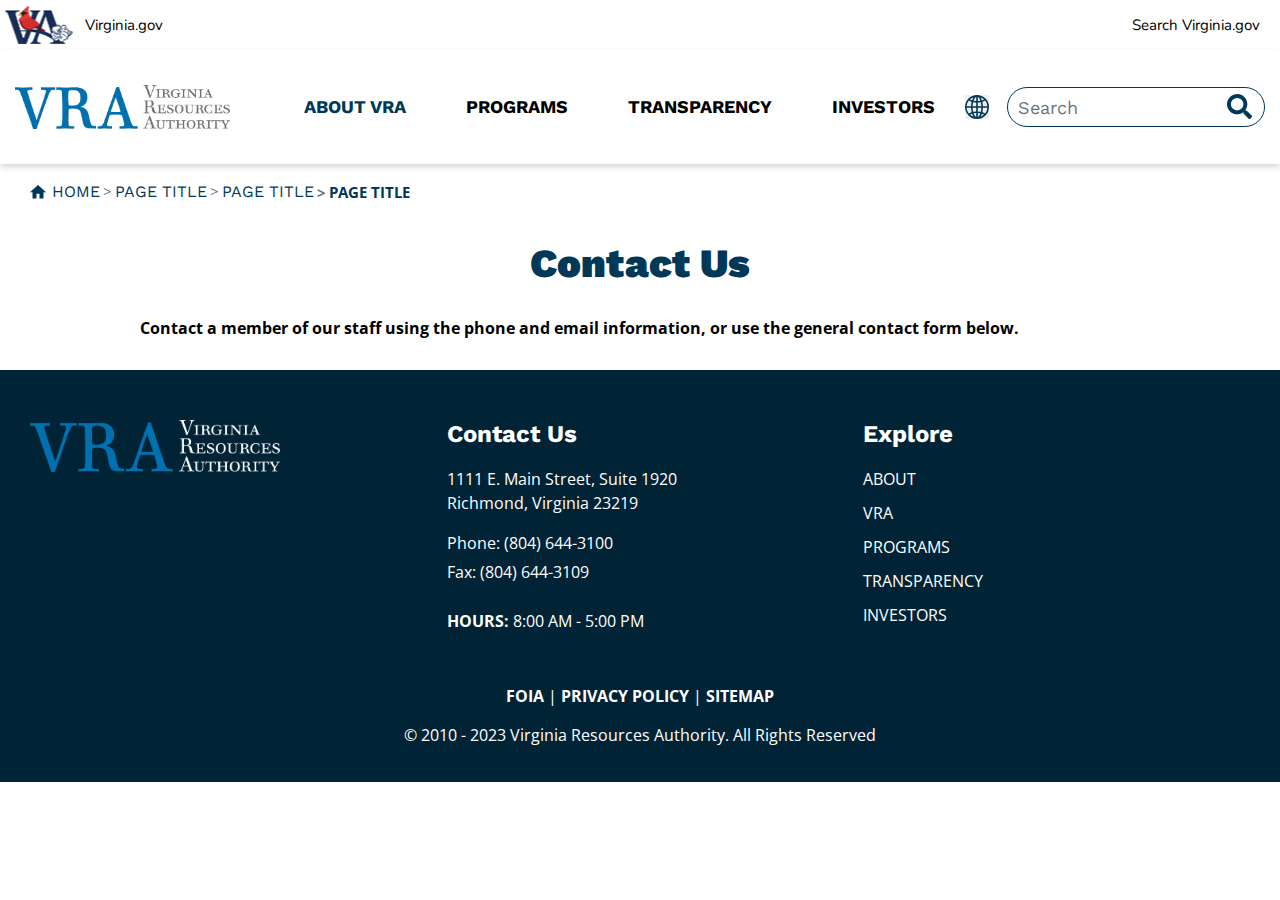
==== contact.html @ 026aaddb "added policies-proceduers page" ====
<!DOCTYPE html>
<html lang="en">

<head>
    <meta charset="utf-8">
    <meta http-equiv="X-UA-Compatible" content="IE=edge">
    <meta name="viewport" content="width=device-width, initial-scale=1">
    <!-- The above 3 meta tags *must* come first in the head; any other head content must come *after* these tags -->
    <title>VRA</title>
    <link rel="preconnect" href="https://fonts.googleapis.com">
    <link rel="preconnect" href="https://fonts.gstatic.com" crossorigin>
    <link href="https://fonts.googleapis.com/css2?family=Nunito:wght@700&family=Open+Sans:ital,wght@0,400;0,500;0,600;0,700;1,400;1,500&family=Work+Sans:wght@300;600;700;800&display=swap" rel="stylesheet">
    
    <link href="css/owl.carousel.min.css" rel="stylesheet">
    <link href="css/bootstrap.min.css" rel="stylesheet">
    <link href="css/custom.css" rel="stylesheet">
    <link href="css/responsive.css" rel="stylesheet">
    
</head>

<body>
    <!----Top small logo section start-->
    <section class="smalllogo_sec">
            <div class="small_left">
                <div class="small_logo">
                    <img src="images/logo-small-virginia.png" alt="" />
                </div>
                <div class="logo_gov_txt">
                    <a href="#">Virginia.gov</a>
                </div>
            </div>
            <div class="small_right">
                <p><a href="#">Search Virginia.gov</a></p>
            </div>
    </section>
    <!----Top small logo section end-->

    <!----Header section start-->
    <header class="main_header">
        <div class="navbar navbar-expand-lg  ">
            <div class="container-fluid">
                <div class="logo_wrap">
                    <a class="navbar-brand" href="#">
                        <img src="images/logo.png" alt="logo">
                    </a>
                </div>
                <button class="navbar-toggler" type="button" data-toggle="collapse" data-target="#navbarResponsive" aria-controls="navbarResponsive" aria-expanded="false" aria-label="Toggle navigation">
                    <span class="icon-bar top"></span>
                    <span class="icon-bar midlde"></span>
                    <span class="icon-bar last"></span>
               </button>
                <div class="collapse navbar-collapse" id="navbarResponsive">
                    <div class="nav_bottom  navbar-expand-lg">
                        <ul class="navbar-nav ">
                            <li class="nav-item active">
                                <a class="nav-link" href="#">ABOUT VRA</a>
                            </li>
                            <li class="nav-item">
                                <a class="nav-link" href="#">PROGRAMS</a>
                                <ul class="dropdown-menu">
                                    <li><a href="#"> Virginia Pooled Financing Program </a> </li>
                                    <li><a href="#"> Clean Water Revolving Loan Fund   </a> </li>
                                    <li><a href="#"> Drinking Water Revolving Loan Fund </a> </li>
                                    <li><a href="#"> Virginia Airportse Revolving Fund  </a> </li>
                                    <li><a href="#"> Resiliency Programs  </a> </li>
                                    <li><a href="#"> Additional Programse </a> </li>
                                </ul>
                            </li>
                            <li class="nav-item">
                                <a class="nav-link" href="#">TRANSPARENCY</a>
                            </li>
                            <li class="nav-item">
                                <a class="nav-link" href="#"> INVESTORS </a>
                            </li>
                        </ul>
                            <div class="top_search">
                                <div class="icon_globle">
                                    <select>
                                      <option>Select Language</option>
                                      <option>English</option>
                                  </select>
                                </div>
                                <div class="input-group">
                                    <input type="text" id="searchbox" placeholder="Search" class="form-control" name="s" id="s">
                                </div>
                                
                                <button type="button" class="buttonsearch" id="buttonsearch">
                                    <img src="images/icon_search.svg" alt="search">
                                </button>
                            </div>

                    </div>
                </div>
            </div>
        </div>
    </header>
    <!----Header section end-->

    <!------new add-->
    <div class="main_wrapper">
        <div class="main_breadcrumb">
            <div class="container">
                <nav aria-label="breadcrumb">
                    <ol class="breadcrumb">
                        <li class="breadcrumb-item">
                            <a href="#"> Home</a>
                        </li>
                        <li class="breadcrumb-item"><a href="#">page title </a></li>
                        <li class="breadcrumb-item"><a href="#">page title </a></li>
                        <li class="breadcrumb-item active" aria-current="page">page title</li>
                    </ol>
                </nav>
            </div>
        </div>
        <div class="page_title">
            <h1>Contact Us</h1>
        </div>
        <div class="middle_wrap">
            <div class="generic_middle_block">
                <div class="dt-section">
                    <p><strong> Contact a member of our staff using the phone and email information, or use the general contact form below.</strong></p>
                    
                </div>
                <!--table start-->
                <div class="dt-section">
                    <div class="row">
                        <div class="col-md-8 col-lg-8">
                            
                        </div>
                    </div>
                </div>
                <!--table end-->
              
                
            </div>
        </div>
    </div>
    <!------new add-->
   
    <!--footer Section start-->
    <footer class="footer">
        <div class="container">
            <div class="footer-row row">
                <div class="col-md-4 footerlogo">
                    <img src="images/logo_footer.png" alt="" />
                </div>
                <div class="col-md-4">
                    <h5>Contact Us</h5>
                    <p>1111 E. Main Street, Suite 1920<br> Richmond, Virginia 23219</p>
                    <div class="phone_email ">
                        <p>Phone: <a>(804) 644-3100</a></p>
                        <p>Fax: <a>(804) 644-3109</a></p>
                    </div>
                    <p><strong>  HOURS: </strong> 8:00 AM - 5:00 PM</p>
                </div>

                <div class="col-md-4">
                    <div class="footmenu">
                        <h5>Explore</h5>
                        <ul class="">
                            <li> <a href="#">ABOUT</a> </li>
                            <li> <a href="#">VRA</a></li>
                            <li> <a href="#">PROGRAMS</a></li>
                            <li> <a href="#">TRANSPARENCY</a></li>
                            <li> <a href="#">INVESTORS</a></li>
                        </ul>
                    </div>
                </div>
                
            </div>
            <div class="footerBottom">
                <div class="simple_row">
                    <p>
                        <a>FOIA</a> | <a>PRIVACY POLICY</a> | <a>SITEMAP</a>
                    </p>
                    <p>© 2010 - 2023 Virginia Resources Authority. All Rights Reserved</p>
                </div>
            </div>
        </div>
    </footer>
     <!--footer Section end-->

    <script src="js/jquery.js"></script>
    <script src="js/bootstrap.js"></script>
    <script src="js/expand.js"></script>
    <script src="js/owl.carousel.min.js"></script>
    <script src="js/owlmain.js"></script>

    
    </body>
</html>
---- css/custom.css ----
.nunito {
  font-family: 'Nunito', sans-serif;
}
.open_sans {
  font-family: 'Open Sans', sans-serif;
}
.work_sans {
  font-family: 'Work Sans', sans-serif;
}
.upper {
  text-transform: uppercase;
}
.regular {
  font-weight: 400;
}
.medium {
  font-weight: 500;
}
.semi {
  font-weight: 600;
}
.bold {
  font-weight: 700;
}
.black {
  font-weight: 900;
}
.dflex {
  display: flex;
}
.underline {
  text-decoration: underline;
}

body {
  color: #000000;
  overflow-x: hidden;
  font-family: 'Open Sans', sans-serif;
}
/* a {
  color: #0070AF;
}
a:hover {
  color: #003857;
}
a:hover {
  text-decoration: none;
} */
p {
  font-size: 16px;
}
/* .container-fluid {
  padding-left: 40px;
  padding-right: 40px;
} */
h1 {
  font-size: 40px;
  font-weight: 900;
  color: #003857;
  font-family: 'Work Sans', sans-serif;
}
h2 {
  font-size: 34px;
  font-weight: 900;
  color: #0070AF;
  font-family: 'Work Sans', sans-serif;
}
h3 {
  font-size: 24px;
  font-weight: 900;
  color: #003857;
  font-family: 'Work Sans', sans-serif;
}
h4 {
  font-size: 18px;
  font-weight: 900;
  color: #003857;
  font-family: 'Work Sans', sans-serif;
}
h5 {
  font-size: 16px;
  font-weight: 900;
  color: #003857;
  font-family: 'Work Sans', sans-serif;
}
h6 {
  font-size: 16px;
  font-weight: 700;
  color: #000000;
  font-family: 'Open Sans', sans-serif;
}
.borderleft {
  border-left: 10px solid #CC2961;
}
.borderright {
  border-right: 10px solid #CC2961;
}
.container {
  max-width: 1250px;
}

/********small logo section*******/
.smalllogo_sec{
  position: relative;
  background: #fff;
  z-index: 99;
  display: flex;
  width: 100%;
  box-shadow: 0px 3px 6px #0000000D; 
  justify-content: space-between;
  font-family: 'Nunito', sans-serif;
  font-size: 15px;
  color: #000000;
  padding: 0 20px 0 5px;
  height: 50px;
}
.small_left{
  display: flex;
  align-items: center;
  justify-content: flex-start;
}
.logo_gov_txt{
  margin-left: 12px;
}
.logo_gov_txt a{
  color: #000000;
  text-decoration: none;
}
.logo_gov_txt a:hover{
  color: #4B9AC6;
}
.small_right{
  display: flex;
}
.small_right p{
  display: flex;
  margin: 0;
  padding: 0;
  align-items: center;
  font-size: 15px;
}
.small_right p a{
  color: #000000;
  text-decoration: none;
}
.small_right p a:hover{
  color: #4B9AC6;
}
/********small logo section*******/

.main_header ul {
  list-style: none;
  padding: 0px;
}
.btn_sm {
  background: #CC2961;
  color: #fff;
  display: inline-block;
  padding: 10px 30px;
  text-align: center;
  font-weight: 900;
  border-radius: 3px;
  min-width: 180px;
}
.btn_sm:hover {
  background: #58B3FF;
  color: #1B2329;
}
.main_wrapper select {
  min-height: 50px;
  background-image: url(../images/arrow-down.svg);
  background-repeat: no-repeat;
  -webkit-appearance: none;
  -moz-appearance: none;
  background-position: top 20px right 15px;
  min-width: 130px;
  background-size: 16px;
  font-family: 'Open Sans', sans-serif;
  color: #404040;
}
.form-control {
  border: 1px solid #003857;
  border-radius: 0px;
  min-height: 50px;
}
.no-margin {
  margin-left: 0px;
  margin-right: 0px;
}
.main_header {
  position: relative;
  background: #fff;
  z-index: 99;
  width: 100%;
  box-shadow: 0px 3px 6px #00000029;
}
.main_header .navbar-collapse {
  flex-direction: row-reverse;
}
.main_header .container {
  align-items: baseline;
}
/* .main_header.shrink .navbar-brand img {
  max-width: 220px;
} */
.main_header.shrink .navbar-nav > li > a {
  /* padding-top: 8px !important;
  padding-bottom: 8px !important;
  min-height: 30px; */
}
.navbar-brand{
  padding: 35px 0;
}

.navbar {
  padding: 0px;
  margin-bottom: 00px;
}
.navbar ul {
  list-style: none;
  padding: 0;
}
.nav_bottom {
  display: flex;
  align-items: center;
}
.nav_bottom .navbar-nav {
  width: 100%;
}
.top_menu {
  display: flex;
  min-height: 50px;
  align-items: center;
  padding-left: 15px;
  padding-right: 15px;
  justify-content: flex-end;
}
.top_menu .social_media {
  display: flex;
}
.top_menu .social_media ul {
  display: flex;
  margin: 0;
}
.top_menu .social_media a {
  padding: 7px 9px;
  display: block;
  width: 35px;
  height: 35px;
  display: flex;
  align-items: center;
  justify-content: center;
  border-radius: 100px;
}
.top_menu .social_media a img {
  max-width: 18px;
  max-height: 18px;
}
.top_menu .social_media a:hover {
  background: #D3EA52;
}
.top_search {
  display: flex;
  position: relative;
}
.top_search .form-control {
  min-height: 40px;
  padding: 2px 10px;
  width:auto;
  height: auto;
  border: 1px solid #003857;
  border-radius: 20px;
  font-size: 18px;
  font-weight: 400;
  color: #000000!important;
  font-family: 'Work Sans', sans-serif;
}

header .searchbardiv {
  max-width: 200px;
}
.buttonsearch {
  border: 0;
  z-index: 99;
  padding: 6px 10px;
  margin-left: -4px;
  border-top-right-radius: 0px;
  border-bottom-right-radius: 0px;
  position: absolute;
  right: 3px;
  background: none;
  top: 0px;
}
.buttonsearch img {
  max-width: 25px;
}
.icon_globle{
  display: flex;
  margin-right: 18px;
}

.icon_globle {
  display: flex;
  position: relative;
  margin-right: 18px;
  align-items: center;
}

.icon_globle select {
  border: 0;
  -webkit-appearance: none;
  -moz-appearance: none;
  background-image: url(../images/icon_globle.svg) !important;
  background-repeat: no-repeat;
  height: 24px;
  width: 24px;
  font-size: 0;
}
.icon_globle select option {
  font-size: 16px;
}

.select_language {
  background-color: #3F4A53;
  display: flex;
  margin: 0px 2px;
  min-height: 38px;
  background-image: url(../img/select-arrow.svg);
  background-repeat: no-repeat;
  background-position: top 20px right 10px;
}
.select_language:hover {
  background-color: #0A4E90;
}
.select_language select {
  background: none;
  border: 0;
  -webkit-appearance: none;
  -moz-appearance: none;
  background-image: url(../img/Globe.png) !important;
  background-position: top 13px left 15px;
  background-repeat: no-repeat;
  font-size: 15px;
  max-width: 170px;
  line-height: 26px;
  padding-right: 40px;
  padding-left: 40px;
  background-size: 16px;
  min-height: 45px;
  font-weight: normal;
  color: #fff !important;
}
.select_language select::-ms-expand {
  display: none;
}
.navbar-nav > li {
  position: relative;
}
.navbar-nav > li > a {
  padding:44px 30px !important;
  text-align: center;
  display: flex;
  color: #000000;
  align-items: center;
  justify-content: center;
  line-height: 24px;
  font-weight: 700;
  font-family: 'Work Sans', sans-serif;
  font-size: 18px;
}
.navbar-nav > li > a:hover {
  color: #0070AF;
}

.navbar-nav .active>.nav-link {
  color:#003857;
}

.navbar-brand img {
  /* max-width: 315px; */
  max-width: 215px;
}
.navbar-nav > li > .dropdown-menu {
  min-width: 292px;
    border-radius: 0px;
    padding: 25px 60px 15px 20px;
    text-align: left;
    margin-top: 0;
    left: 35px;
    top: 106px;
    background: #F8F8F8;
    border: 0;
    box-shadow: 0px 5px 10px #00000029;
    border-radius: 0;
    text-align: left;
}
.navbar-nav > li > .dropdown-menu > li {
  margin-bottom: 8px;
  position: relative;
}
.navbar-nav > li > .dropdown-menu a {
  font-size: 16px;
  font-weight: 600;
  color: #000000;
  position: relative;
  font-family: 'Work Sans', sans-serif;
  position: relative;
  display: flex;
}
.navbar-nav > li > .dropdown-menu a:hover {
  color: #0070AF;
  text-decoration: none;
}
.navbar-nav > li > .dropdown-menu a::after {
  content: '';
  position: absolute;
  background-image: url(../images/icon_plus.svg);
  right: -33px;
  top: 6px;
  width: 13px;
  height: 13px;
}
.navbar-nav > li > .dropdown-menu a:hover:after {
  content: '';
  position: absolute;
  background-image: url(../images/icon_plus_hover.svg);
  right: -33px;
  top: 6px;
  width: 13px;
  height: 13px;
}
.navbar-nav > li > .dropdown-menu a:hover:before {
  display: block;
}
.navbar-nav > li:hover .dropdown-menu {
  display: block;
  z-index: 9999;
}
img {
  max-width: 100%;
}

.bannerrow{
  align-items: center;
    justify-content: center;
}
.main_banner {
  position: relative;
  display: flex;
}
.main_banner .carousel-caption {
  left: 145px;
  bottom: 0;
  text-align: left;
  margin: auto;
}
.main_banner .carousel-caption h1 {
  color: #fff;
  position: relative;
  font-family: 'Work Sans', sans-serif;
  font-size: 40px;
  padding-bottom: 10px;
  font-weight: 600;
  margin: 0;
}
.main_banner .carousel-caption h2 {
  color: #fff;
  position: relative;
  font-family: 'Work Sans', sans-serif;
  font-size: 50px;
  padding-bottom: 35px;
  margin: 0;
}

/**********banner_bottomtxt start*******/
.maintxtsection{
  background-color: #F8F8F8;
}
/* .txtsection{
  padding-left: 45px;
  padding-right: 45px;
} */
.bottomtxt{
  display: flex;
}
.bottomtxt p{
  display: flex;
  align-items: center;
  font-style: italic;
  font-family: 'Open Sans', sans-serif;
  font-size: 28px;
  color: #000000;
  text-align: center;
  line-height: 35px;
  padding: 50px 0;
}
/**********banner_bottomtxt end*******/

/*****section_title_panel ***/
.section_title_panel {
  padding: 70px 0px;
}
.panel_row{
  display: flex;
  align-items: center;
}
.panel_row .topTitle {
  text-align: left;
  margin-bottom: 33px;
  position: relative;
}
.panel_row .topTitle::after {
  content: '';
  position: absolute;
  width: 33px;
  height: 5px;
  background-color: #003857;
  left: 0;
}
.panel_row .title_panel_bold {
  color: #000000;
  font-weight: 700;
  font-size: 16px;
  margin-bottom: 30px;
  font-family: 'Open Sans', sans-serif;
}
.panel_row .title_panel_normal {
  color: #000000;
  font-size: 16px;
  font-family: 'Open Sans', sans-serif;
  margin-bottom: 33px;
}
.section_title_panel .panel_left_right {
  padding-left: 50px;
  padding-right: 50px;
}

/***.section_title_panel*****/

/***NewsMettings*****/
.NewsMettings {
  background: #DCE4EB;
}
.no-margin {
  margin-left: 0px;
  margin-right: 0px;
}
.NewsMettings .latstNews {
  padding: 100px 0 40px 0;
  position: relative;
  z-index: 1;
}
.titleBlock {
  margin-bottom: 60px;
}
.img_text_card_col {
  padding: 0px 5px;
  margin-bottom: 40px;
}
.text-img-wrap {
    background: #fff;
    height: 100%;
    position: relative;
    display: flex;
    flex-direction: column;
    justify-content: center;
}
.text-img-wrap:hover {
  background-color:#0070AF;
}
.text-img-wrap:hover .text_card_block h5, .text-img-wrap:hover .text_card_block p {
  color: #ffffff;
}
.text-img-wrap .category {
  background: #003857;
  color: #fff;
  text-align: center;
  padding: 8px 20px;
  font-weight: 700;
  position: absolute;
  left: 0;
  font-size: 14px;
  top: 0;
  font-family: 'Open Sans', sans-serif;
}
.img_card_block {
  overflow: hidden;
  position: relative;
}
.text-img-wrap img {
  -webkit-transition: all 0.7s;
  -o-transition: all 0.7s;
  transition: all 0.7s;
  width: 100%;
  margin-bottom: 24px;
}

.latstNews .text_card_block {
  padding: 0 17px 24px;
}
.text_card_block h5 {
  margin-bottom: 10px;
  font-family: 'Work Sans', sans-serif;
  font-size: 22px;
  line-height: 25px;
  color: #003857;
  font-weight: 700;
}
.text_card_block .txtdate {
  color: #000000;
  font-weight: 600;
  padding-bottom: 12px;
  font-size: 16px;
  font-family: 'Open Sans', sans-serif;
  margin: 0;
}
.text_card_block .txtbottom {
  color: #000000;
  font-size: 16px;
  font-family: 'Open Sans', sans-serif;
  margin: 0;
}
.allBtn {
  text-align: center;
}
/***evtRight*****/

/******custom Scroll css******/
.section {
  padding: 1rem;
  overflow-y: auto;
  direction: ltr;
  scrollbar-color: #d4aa70 #e4e4e4;
  scrollbar-width: thin;

  h2 {
    font-size: 1.5rem;
    font-weight: 700;
    margin-bottom: 1rem;
  }

  p + p {
    margin-top: 1rem;
  }
}

.section::-webkit-scrollbar {
  width: 10px;
}

.section::-webkit-scrollbar-track {
  background-color: #ffffff;
}

.section::-webkit-scrollbar-thumb {
  background-color: #0070AF;
 /* border-radius: 100px;
  background-image: linear-gradient(180deg, #d0368a 0%, #708ad4 99%);
   box-shadow: inset 2px 2px 5px 0 rgba(#fff, 0.5); */
}

/******custom Scroll css******/
.eventtopTitle {
  text-align: center;
  margin-bottom: 37px;
  position: relative;
}
.eventtopTitle h2 {
  font-size: 36px;
  font-weight: 900;
  color: #ffffff;
  font-family: 'Work Sans', sans-serif;
}
.eventtopTitle::after {
  content: '';
  position: absolute;
  width: 33px;
  height: 5px;
  background-color: #0070AF;
  left: 49%;
}
.NewsMettings .evtRight {
  position: relative;
}
.NewsMettings{
  position: relative;
}
.NewsMettings::before {
  content: '';
  background-color: #003857;
  position: absolute;
  right: 0;
  top: 0;
  height: 100%;
  width: 50%;
}
a.viewlearn{
  color: #ffffff;
  font-size: 14px;
  font-family: 'Open Sans', sans-serif;
  font-weight: 600;
  cursor: pointer;
  position: relative;
}
a.viewlearn:hover{
  text-decoration: underline;
}
a.viewlearn::after{
  content: '';
  position: absolute;
  background-image: url(../images/icon_arrow_hover.svg);
  top: 4px;
  right: -21px;
  width: 15px;
  height: 14px;
}

.upmeetings {
  padding: 100px 0px 40px 0px;
}
.titleBlock {
  margin-bottom: 60px;
}
.upmeetings h3 {
  color: #1B2329;
}
.main_upcomingRow {
  padding: 0px;
  overflow: auto;
  height: 466px;
  margin-bottom: 40px;
}
.card {
  border: none;
}
.upcoming_sec {
  display: flex;
  background: #fff;
  position: relative;
  border-bottom: 1px solid #EBEBEB;
}
.upcoming_date {
  color: #1D315F;
  font-size: 21px;
  flex-direction: column;
  font-family: 'Work Sans', sans-serif;
  font-weight: 600;
  line-height: 31px;
  background: #fff;
  min-width: 100px;
  display: flex;
  padding:25px 10px;
  text-align: center;
  background-color: #F8F8F8;
}
.upcoming_right_main {
  padding: 10px;
  display: flex;
  align-items: center;
  width: 100%;
}
.upcoming_right_txt .titletxt {
  font-size: 20px;
  color: #003857;
  font-family: 'Work Sans', sans-serif;
  font-weight: 700;
  line-height: 18px;
  padding-bottom: 6px;
  margin: 0;
}
.upcoming_right_txt .timetxt {
  line-height: 27px;
  font-family: 'Open Sans', sans-serif;
  font-size: 16px;
  padding-bottom: 2px;
  margin:0;
  color: #000000;
}
.upcoming_right_main:hover{
  background-color: #0070AF;
}
.upcoming_right_main:hover .upcoming_right_txt .titletxt, 
.upcoming_right_main:hover .upcoming_right_txt .timetxt {
  color: #ffffff;
}

/***NewsMettings*****/

/***Featured Projects*****/
.feat_projs {
  padding: 8px 0px;
}
.topTitle {
  text-align: center;
  margin-bottom: 60px;
  position: relative;
}
.topTitle::after {
  content: '';
  position: absolute;
  width: 33px;
  height: 5px;
  background-color: #003857;
  left: 49%;
}
.newsColumn {
  padding: 0px 5px;
  margin-bottom: 10px;
  /* height: 100%; working good for news-event page when height is none */
}
.news-grid {
  display: flex;
  flex-wrap: wrap;
}

.newscard {
  box-shadow: 0px 5px 10px #0000001A;;
  background-color: #fff;
  height: 100%;
}
.newscard:hover {
  background-color: #0070AF;
}
.newscard:hover .newsBody h5 {
  color: #ffffff;
}
.newscard:hover .newsBody p {
  color: #ffffff;
}

.newsimg {
  overflow: hidden;
}
.newscard:hover .newsimg img {
  /* -webkit-transform: scale(1.2);
  -ms-transform: scale(1.2);
  transform: scale(1.2); */
}
.newsimg img {
 /*  -webkit-transition: all 0.7s;
  -o-transition: all 0.7s;
  transition: all 0.7s; */
  width: 100%;
}
.newsBody {
  padding:25px;
} 
.newsBody h5 {
  font-size: 22px;
  font-family: 'Work Sans', sans-serif;
  line-height: 32px;
} 

.newsBody p {
  color: #000000;
  font-size: 16px;
  font-family: 'Open Sans', sans-serif;
  line-height: 27px;
}
a.btn_learn{
  color: #0070AF;
  font-size: 14px;
  font-family: 'Open Sans', sans-serif;
  font-weight: 600;
  cursor: pointer;
  position: relative;
}
a.btn_learn:hover{
  text-decoration: underline;
}
a.btn_learn::after{
  content: '';
  position: absolute;
  background-image: url(../images/icon_arrow.svg);
  top: 4px;
  right: -21px;
  width: 15px;
  height: 14px;
}

.newscard:hover .newsBody a.btn_learn {
  color: #ffffff;
}
.newscard:hover .newsBody a.btn_learn::after {
  background-image: url(../images/icon_arrow_hover.svg);
}

.allBtn-news {
  text-align: center;
  margin-top: 60px;
}
/***Featured Projects*****/

/*******Footer*******/
.footer {
  background: #002336;
  padding: 50px 0px 20px 0px;
  color: #fff;
}
.footerlogo img{
  width: 250px;
}
.foot_col {
  text-align: center;
}
.footer .footadress {
  text-align: center;
}
.footer h5 {
  color: #fff;
  font-weight: 700;
  font-size: 24px;
  padding-bottom: 10px;
}
.footer p {
  color: #fff;
  font-size: 16px;
  font-family: 'Open Sans', sans-serif;
}
.footer .phone_email {
  margin-bottom: 20px;
}
.footer .phone_email p {
  padding-bottom: 5px;
  margin-bottom: 0;
}
.footer .phone_email p a:hover {
  text-decoration: underline;
  cursor: pointer;
}
.footer .footmenu ul {
  list-style: none;
  padding: 0px;
}
.footer .footmenu ul li {
  margin-bottom: 10px;
}
.footer .footmenu ul li a {
  color: #fff;
  font-size: 16px;
  font-family: 'Open Sans', sans-serif;
  text-transform: capitalize;
}
.footer .footmenu ul li a:hover {
  text-decoration: underline;
}
.footerBottom {
  position: relative;
  margin-top: 35px;
}
.footerBottom .simple_row p a {
  color: #fff;
  font-size: 16px;
  font-family: 'Open Sans', sans-serif;
  font-weight: 700;
}
.footerBottom .simple_row p a:hover {
  text-decoration: underline;
  cursor: pointer;
}
.footerBottom p {
  margin: 0;
  text-align: center;
  padding-bottom:15px;
}
/*******Footer*******/



/********page builder page start css********/
.gray,
.grey {
  background-color: #FAFAFA;
}

.main_wrapper > section {
  padding: 30px 0px 30px;
}


.main_wrapper p {
  margin-bottom: 15px;
  font-family: 'Open Sans', sans-serif;
}

.main_breadcrumb {
  background: #fff;
  padding-top: 10px;
}
.main_breadcrumb .breadcrumb {
  background: none;
  margin: 0px;
  padding-left: 22px;
  padding-right: 30px;
  font-size: 15px;
  text-transform: uppercase;
  padding-top: 6px;
  padding-bottom: 6px;
  -webkit-box-align: center;
      -ms-flex-align: center;
          align-items: center;
          position: relative;
}
.main_breadcrumb .breadcrumb::before {
  content:'';
  background-image: url(../images/icon_home.png);
  position: absolute;
  top: 10;
  left: 0;
  width: 16px;
  height: 14px;
}

.main_breadcrumb .breadcrumb a {
  color: #003857;
  font-weight: normal;
  font-family: 'Work Sans', sans-serif;
  font-size: 16px;
}
.main_breadcrumb .breadcrumb li.active {
  color: #003857;
  font-weight: bold;
  font-size: 15px;
}
.main_breadcrumb .breadcrumb img {
  vertical-align: unset;
  margin-right: 6px;
}
.main_breadcrumb .breadcrumb-item + .breadcrumb-item::before {
  content: ">";
  background-repeat: repeat;
  background-repeat: no-repeat;
  margin-top: 0px;
  margin-right: 0px;
  margin-left: 0px;
  padding-right: 3px;
}
.main_breadcrumb .breadcrumb-item + .breadcrumb-item {
  padding-left: 3px;
}
.main_breadcrumb .container {
  max-width: 100%;
  padding-left: 30px;
}

.page_title {
  padding-top: 30px;
  display: -webkit-box;
  display: -ms-flexbox;
  display: flex;
  -webkit-box-align: center;
      -ms-flex-align: center;
          align-items: center;
  -webkit-box-pack: center;
      -ms-flex-pack: center;
          justify-content: center;
  text-align: center;
}
.page_title h1 {
  position: relative;
  z-index: 9;
  display: table;
  padding-bottom: 20px;
}

.generic_middle_block {
  max-width: 1000px;
  margin-left: auto;
  margin-right: auto;
  padding-bottom: 10px;
  padding-top: 0px;
}
.generic_middle_block h3 {

}
.generic_middle_block .date {
  color: #000000;
  text-transform: uppercase;
  font-weight: bold;
  font-family: 'Open Sans', sans-serif;
}

.general_carousel {
  margin-bottom: 30px;
}

.carousel-control-next, .carousel-control-prev {
  position: absolute;
  top: 50%;
  bottom: 0;
  z-index: 1;
  display: -ms-flexbox;
  display: flex;
  -ms-flex-align: center;
  align-items: center;
  -ms-flex-pack: center;
  justify-content: center;
  width: 34px;
  height: 41px;
  color: #fff;
  background-color: #ffffff;
  text-align: center;
  opacity: .8;
  transition: opacity .15s ease;
  background-position: center;
}
.carousel-control-prev {
  left: 3%;
  background-image: url(../images/btn-back-normal.png);
  background-repeat: no-repeat;
}
.carousel-control-next {
  right: 3%;
  background-image: url(../images/btn-next-normal.png);
  background-repeat: no-repeat;
}
.carousel-control-prev:hover {
  left: 3%;
  background-image: url(../images/btn-back-hover.png);
  background-repeat: no-repeat;
  background-color: #0070AF;
}
.carousel-control-next:hover {
  right: 3%;
  background-image: url(../images/btn-next-hover.png);
  background-repeat: no-repeat;
  background-color: #0070AF;
}

.doc_block {
  display: block;
  color: #0070AF;
  font-size: 16px;
  font-weight: 700;
  margin-bottom: 10px;
  font-family: 'Open Sans', sans-serif;
}
.doc_block img {
  margin-right: 8px;
  max-width: 20px;
}
.doc_block strong {
  font-size: 16px;
  margin-right: 10px;
}
.doc_block:hover {
  color: #003857;
  text-decoration: underline;
}


.pdf_block {
  display: block;
  color: #0070AF;
  font-size: 14px;
  font-weight: 700;
  margin-bottom: 10px;
  font-family: 'Open Sans', sans-serif;
  display: flex;
  align-items: flex-start;
  position: relative;
  padding-left: 34px;
}
.pdf_block::after{
  content: '';
  position: absolute;
  background-image: url(../images/icon_pdf.svg);
  top: 4px;
  width: 24px;
    height: 28px;
    left: 0;
}
.pdf_block img {
  margin-right: 8px;
  max-width: 20px;
}
.pdf_block strong {
  font-size: 16px;
  margin-right: 10px;
}
.pdf_block:hover {
  color: #003857;
  text-decoration: none;
}
.newscard:hover .newsBody a.pdf_block {
  color: #ffffff;
}

.newscard:hover .newsBody a.btn_learn {
  color: #ffffff;
}
.newscard:hover .newsBody a.pdf_block::after {
  background-image: url(../images/icon_pdf_hover.svg);
}

.topTitle {
  text-align: center;
  margin-bottom: 40px;
}

.link_text {
  color: #5C6B26;
  font-weight: 700;
  font-size: 15px;
}
.link_text img {
  margin-left: 3px;
  -webkit-transform: rotate(180deg);
          transform: rotate(180deg);
}

.img_text_card_row .img_text_card_col {
  padding: 0px 6px;
  margin-bottom: 15px;
}
.img_text_card_row .text-img-wrap {
  background: #FAFAFA;
  height: 100%;
  box-shadow: 0px 5px 10px #0000001A;
}
.img_text_card_row .text-img-wrap:hover {
  background: #0070AF;
  height: 100%;
  box-shadow: 0px 5px 10px #0000001A;
}
.img_text_card_row .text-img-wrap.no-img .btn_sm {
  position: absolute;
  bottom: 20px;
}
.img_text_card_row .text-img-wrap:hover p,
.img_text_card_row .text-img-wrap:hover h3,
.img_text_card_row .text-img-wrap:hover h4,
.img_text_card_row .text-img-wrap:hover h5,
.img_text_card_row .text-img-wrap:hover h2,
.img_text_card_row .text-img-wrap:hover h6 {
  color: #019D83;
}
.img_text_card_row .text-img-wrap .img_card_block img {
  width: 100%;
}
.img_text_card_row .text-img-wrap .text_card_block {
  padding: 20px 25px;
}
.img_text_card_row .text-img-wrap .text_card_block p {
  color: #000000;
  font-weight: normal;
}
.img_text_card_row .text-img-wrap .text_card_block h5 {
  margin-bottom: 15px;
}
.img_text_card_row .text-img-wrap .text_card_block .btn_sm {
  font-weight: 700;
  padding: 8px 25px;
  font-size: 14px;
}

.button_block {
  display: -webkit-box;
  display: -ms-flexbox;
  display: flex;
}

.img_button_row {
  -webkit-box-pack: center;
      -ms-flex-pack: center;
          justify-content: center;
}
.img_button_row .img_btn_col {
  margin-bottom: 15px;
  padding-left: 8px;
  padding-right: 8px;
}
.img_button_row .img_block {
  position: relative;
}
.img_button_row .img_block .img_block_title {
  position: static;
  background-color: #003857;
  padding: 15px 10px;
  text-align: center;
}
.img_button_row .img_block .img_block_title h4 {
  position: relative;
  color: #fff;
  margin: 0px;
  font-family: 'Work Sans', sans-serif;
}
.img_button_row .img_block img {
  width: 100%;
}
.img_button_row .img_block:hover .img_block_title {
  background: #0070AF;
}

.simple_list_col {
  padding-left: 6px;
  padding-right: 6px;
  margin-bottom: 20px;
}
.simple_list_col a {
  color: #fff;
  display: -webkit-box;
  display: -ms-flexbox;
  display: flex;
  width: 100%;
  text-align: center;
  -webkit-box-pack: center;
  -ms-flex-pack: center;
  justify-content: center;
  min-height: 80px;
  -webkit-box-align: center;
  -ms-flex-align: center;
  align-items: center;
  font-size: 18px;
  padding: 10px;
  background: #003857;
  border-radius: 10px;
  font-weight: 700;
  height: 100%;
  font-family: 'Work Sans', sans-serif;
}
.simple_list_col a:hover {
  background: #0070AF;
}

.how_to_cont {
  max-width: 800px;
  margin-left: auto;
  margin-right: auto;
}
.how_to_cont h2 {
  margin-bottom: 50px;
  position: relative;
  padding-left: 25px;
}
.how_to_cont .how_row {
  -ms-flex-wrap: nowrap;
  flex-wrap: nowrap;
  margin-bottom: 10px;
}
.how_to_cont .how_row h6 {
  margin-bottom: 0px;
}
.how_to_cont .how_row .number {
  margin-right: 20px;
  color: #000;
  font-weight: 700;
  font-size: 16px;
  border: 0;
}
.how_to_cont .how_row .how_title {
  font-size: 16px;
  text-transform: none;
  color: #000;
  font-family: 'Open Sans', sans-serif;
}
.how_to_cont .how_row p.how_title {
  margin-bottom: 5px;
}

.contactcard_row .contact_col {
  padding: 0px 6px;
  margin-bottom: 15px;
}
.contactcard_row .cont_inner {
  padding: 20px 25px;
}
.contactcard_row .contact_box {
  box-shadow: 0px 3px 6px #00000029;
}
.contactcard_row .contact_box p {
  margin-bottom: 5px;
}
.contactcard_row .contact_box .cont_img img {
  width: 100%;
}
.contactcard_row .tel_em_fax {
  margin-top: 15px;
}
.contactcard_row .tel_em_fax strong {
  color: #000000;
  font-weight: 700;
}
.contactcard_row .tel_em_fax a {
  color: #0070AF;
  font-family: 'Open Sans', sans-serif;
  font-weight: bold;
}
.contactcard_row .tel_em_fax a:hover {
  text-decoration: underline;
  color: #003857;
}
.contactcard_row .tel_em_fax p {
  margin-bottom: 3px;
}
.contactcard_row .tel_em_fax p.adress {
  padding-top: 15px;
}

.owl-general {
  position: relative;
  margin: 0px auto;
}
.owl-general .owl-stage {
  display: -webkit-box;
  display: -ms-flexbox;
  display: flex;
}
.owl-general .owl-stage .owl-item {
  width: -webkit-max-content !important;
  width: -moz-max-content !important;
  width: max-content !important;
}
.owl-general .owl-stage .item {
  width: -webkit-max-content;
  width: -moz-max-content;
  width: max-content;
}
.owl-general .owl-carousel .owl-item img {
  width: auto;
  margin-left: auto;
  margin-right: auto;
}
.owl-general .owl-nav button {
  width: 50px;
  height: 60px;
  background: none;
  display: -webkit-box;
  display: -ms-flexbox;
  display: flex;
  -webkit-box-align: center;
      -ms-flex-align: center;
          align-items: center;
  -webkit-box-pack: center;
      -ms-flex-pack: center;
          justify-content: center;
  border: 0;
  position: absolute;
  top: 50%;
  -webkit-transform: translateY(-50%);
          transform: translateY(-50%);
  z-index: 9;
  background: rgba(255, 255, 255, 0.2);
}
.owl-general .owl-nav button img {
  max-width: 20px;
}
.owl-general .owl-nav .owl-next {
  right: 15px;
}
.owl-general .owl-nav .owl-prev {
  left: 15px;
}
.owl-general .owl-stage-outer {
  margin: auto;
  overflow: hidden;
}
.owl-general .owl-carousel .owl-dot {
  width: 32px;
  height: 1px;
  border-radius: 0;
  margin: 0px 3px;
  background: #4E453B;
}
.owl-general .owl-carousel .owl-dots {
  text-align: center;
  margin-top: 15px;
  display: none;
  margin-bottom: 15px;
}
.owl-general .owl-carousel .owl-dot.active {
  background: #4E453B;
  height: 3px;
}

.expanding-grid {
  position: relative;
}
.expanding-grid .expand_box {
  box-shadow: 0px 5px 10px #0000001A;
}
.expanding-grid .expand_det {
  text-align: center;
  padding: 15px;
}
.expanding-grid .expand_det h6 {
  font-size: 22px;
  margin-bottom: 15px;
  font-weight: bold;
  color: #003857;
  font-family: 'Work Sans', sans-serif;
}
.expanding-grid .expand_det h6 span {
  display: block;
  font-size: 18px;
  color: #000000;
  margin-top: 10px;
  font-weight: bold;
  color: #003857;
  font-family: 'Work Sans', sans-serif;
}
.expanding-grid .links {
  display: block;
  overflow: hidden;
  padding: 1em 0;
  margin: 0px -2px;
}
.expanding-grid .links > li {
  -webkit-box-sizing: border-box;
  box-sizing: border-box;
  float: left;
  padding: 0px 5px;
  width: 25%;
  list-style: none;
  margin-bottom: 16px;
}
.expanding-grid .links > li .active .plus-minus_icon {
  /* background: #019D83; */
}
.expanding-grid .links > li .active .plus-minus_icon:after {
  content: "-";
  color: #0070AF;
}

.expanding-grid a.active .expand_box {
  background-color: #F8F8F8;
}
.expanding-grid .links a:hover{
  color: #fff;
  text-decoration: none;
}

.expanding-grid .expand_img img {
  width: 100%;
}
.expanding-grid .spacer {
  clear: both;
  display: block;
  margin-bottom: 0px;
}
.expanding-grid .expanding-container {
  clear: both;
  display: none;
  overflow: hidden;
  width: 100%;
  margin-top: -10px;
  background-color: #F8F8F8;
  /* -webkit-box-shadow: 0px 0px 3px rgba(0, 0, 0, 0.1607843137);
          box-shadow: 0px 0px 3px rgba(0, 0, 0, 0.1607843137); */
}
.expanding-grid .expanding-container.expanded,
.expanding-grid .expanding-grid .expanding-container:target {
  display: block;
}
.expanding-grid .close-button {
  background: url(../img/cancel.png);
  color: #fff;
  display: inline-block;
  height: 25px;
  line-height: 1;
  overflow: hidden;
  text-decoration: none;
  text-indent: 5em;
  white-space: nowrap;
  width: 25px;
  will-change: opacity;
  z-index: 5;
  -webkit-font-smoothing: antialiased;
  -moz-osx-font-smoothing: grayscale;
  background-size: cover;
  margin-top: 20px;
  margin-right: 20px;
}
.expanding-grid .close-button.active {
  -webkit-transition: opacity 0.2s;
  transition: opacity 0.2s;
}
.expanding-grid .close-button:hover {
  opacity: 0.5;
}
.expanding-grid .expand-content {
  padding: 50px 50px 30px 50px;
  margin: auto;
}
.expanding-grid .expand-content .link {
  font-weight: bold;
}
.expanding-grid .plus-minus_icon {
  position: relative;
  display: -webkit-box;
  display: -ms-flexbox;
  display: flex;
  -webkit-box-align: center;
      -ms-flex-align: center;
          align-items: center;
  -webkit-box-pack: center;
      -ms-flex-pack: center;
          justify-content: center;
  height: 28px;
  width: calc(100% + 30px);
  margin-left: -15px;
}
.expanding-grid .plus-minus_icon:after {
  content: "+";
  font-weight: bold;
  color: #0070AF;
  text-align: center;
  font-size: 24px;
  line-height: 23px;
}

.logo_slider .owl-carousel .owl-item img {
  width: auto;
}
.logo_slider .logo-slider-area {
  padding-top: 15px;
}
.logo_slider .owl-dots {
  text-align: center;
  padding-top: 25px;
}
.logo_slider .owl-dot {
  background: #DDE7ED !important;
  width: 14px;
  height: 14px;
  border-radius: 100px;
  -webkit-box-shadow: none;
          box-shadow: none;
  margin-right: 6px;
}
.logo_slider .owl-dot.active {
  background: #0070AF !important;
}
/********page builder page end css********/



/********404 page start css********/
.no-found-info {
  padding: 90px 0px 100px 0px;
  text-align: center;
  max-width: 800px;
  margin: auto;
}
.no-found-info h3 {
  margin-bottom: 30px;
  max-width: 360px;
  margin-left: auto;
  margin-right: auto;
  font-size: 26px;
  line-height: 34px;
  color: #003857;
  font-family: 'Work Sans', sans-serif;
}
.no-found-info .larger-text {
  font-weight: 900;
  font-size: 140px;
  margin-bottom: 10px;
  color: #0070AF;
  line-height: 140px;
  font-family: 'Work Sans', sans-serif;
  padding-bottom: 0px;
}
.no-found-info .btn_sm {
  min-width: 150px;
  padding: 10px 22px;
  font-size: 16px;
  text-transform: none;
  margin-top: 30px;
}
/********404 page end css********/


/********Result page start css********/
/* result page start */
.main_search_content {
  display: -webkit-box;
  display: -ms-flexbox;
  display: flex;
  -webkit-box-pack: center;
  -ms-flex-pack: center;
  justify-content: center;
  -webkit-box-align: center;
  -ms-flex-align: center;
  align-items: center;
  background: #003857;
  padding: 35px 15px;
}
.main_search_content h5 {
  margin-right: 20px;
  margin-bottom: 0px;
  color: #fff;
  font-weight: bold;
  font-size: 20px;
  font-family: 'Work Sans', sans-serif;
}
.main_search_content .search_box {
  margin-bottom: 0px;
  max-width: 494px;
}
.main_search_content .search_box .btn {
  border: 0;
  background: none;
  border-radius: 0px;
  position: absolute;
  right: 0px;
  top: 0px;
  height: 50px;
  z-index: 9;
}
.main_search_content .search_box .btn img {
  max-width: 30px;
}
.main_search_content .form-control {
  min-width: 494px;
  border: 1px solid #000000;
}

.resultmain {
  padding: 20px 0px 0px 0px;
}

.rslt_txt {
  padding: 60px 0px 20px 0px;
  margin: auto;
  background-color: #F8F8F8;
}
.rslt_txt .container {
  max-width: 1050px;
}
.form-group h5{
  color: #000000;
  font-family: 'Open Sans', sans-serif;
}
.topTitle_left {
  text-align: left;
  margin-bottom: 40px;
  position: relative;
}
.topTitle_left::after {
  content: '';
  position: absolute;
  width: 33px;
  height: 5px;
  background-color: #003857;
  left: 0;
}

.acc__card {
  margin-bottom: 15px;
}

.acc__title {
  border-radius: 0px;
  display: -webkit-box;
  display: -ms-flexbox;
  display: flex;
  -webkit-box-align: center;
      -ms-flex-align: center;
          align-items: center;
  min-height: 55px;
  padding: 10px 20px;
  background: #ffffff;
  padding-right: 40px;
  cursor: pointer;
  position: relative;
  box-shadow: 0px 5px 10px #0000001A;
}
.acc__title h6 {
  margin: 0px;
  color: #003857;
  font-size: 16px;
  position: relative;
  font-family: 'Work Sans', sans-serif;
}
.acc__title .acco_sign {
  position: absolute;
  right: 15px;
  top: 10px;
}
.acc__title .acco_sign img {
  max-width: 20px;
}
.acc__title.active {
  border-bottom: 0px;
  background: #fff;
  border-color: #0070AF;
  box-shadow: none;
}
.acc__title.active .acco_sign img {
  -webkit-transform: rotate(180deg);
          transform: rotate(180deg);
  -webkit-filter: brightness(0) saturate(100%) invert(28%) sepia(95%) saturate(1212%) hue-rotate(176deg) brightness(93%) contrast(101%);
  filter: brightness(0) saturate(100%) invert(28%) sepia(95%) saturate(1212%) hue-rotate(176deg) brightness(93%) contrast(101%);
  /*-webkit-filter: brightness(0) saturate(100%) invert(51%) sepia(78%) saturate(5573%) hue-rotate(149deg) brightness(94%) contrast(99%);
           filter: brightness(0) saturate(100%) invert(51%) sepia(78%) saturate(5573%) hue-rotate(149deg) brightness(94%) contrast(99%); */
          
}
.acc__title.active h6 {
  color: #0070AF;
}
/* .acc__title.active h6::after {
  content: "";
  position: absolute;
  width: 160px;
  background: #717171;
  height: 2px;
  display: block;
  margin-top: 10px;
} */

.acc__panel {
  display: none;
  border-top: 0;
  padding: 20px 20px;
  background: #ffffff;
  box-shadow: 0px 5px 10px #0000001A;
}

.resultWraper .searchFilterBlock {
  padding-top: 60px;
}
.resultWraper .searchFilterBlock .form-group {
  margin-bottom: 10px;
}

.result_row {
  background: #ffffff;
  margin-bottom: 15px;
  border-radius: 0px;
  position: relative;
  box-shadow: 0px 5px 10px #0000001A;
}
.result_row a .rsltBody p{
  color: #000000;
  font-family: 'Open Sans', sans-serif;
  font-size: 16px;
}

.result_row h3,
.result_row h4,
.result_row h5,
.result_row h2 {
  font-size: 22px;
}
.result_row .rsltBody {
  padding:30px;
}
.result_row .re_category {
  color: #fff;
  font-weight: bold;
  padding-top: 7px;
  padding-bottom: 7px;
  font-weight: bold;
  padding-left: 30px;
  padding-right: 30px;
  display: inline-block;
  text-align: left;
  font-size: 16px;
  background: #003857;
  text-transform: uppercase;
  font-family: 'Open Sans', sans-serif;
}
.result_row > a {
  display: block;
  text-decoration: none;
}
.result_row:hover {
  background-color: #0070AF;
}
.result_row:hover a .rsltBody p{
  color: #ffffff;
}
.result_row:hover a .rsltBody h3{
  color: #ffffff;
  text-decoration: none;
}
.result_row:hover h2,
.result_row:hover h3,
.result_row:hover h4,
.result_row:hover h5 {
  color: #019D83;
}

.filterBlocks .topTitle {
  margin-bottom: 40px;
}

.resull_filter {
  padding: 50px 0px 70px 0px;
}

.pagination {
  -webkit-box-pack: center;
      -ms-flex-pack: center;
          justify-content: center;
}

.sort_boxResult {
  margin-left: auto;
  margin-bottom: 20px;
}

.sort_boxResult select {
  min-width: 270px;
}

/********Result page end css********/

/********Table css for program-detail********/
.bgcontainer{
  background-color: #F8F8F8;
}
.headtablecolor thead tr th{
  background-color: #003857;
  color: #ffffff;
  font-family: 'Work Sans', sans-serif;
}
.table-bordered {
  border: 1px solid #325f78;
}
.table thead th {
  vertical-align: bottom;
  border-bottom: 1px solid #325f78;
}
bordered th {
  border: 1px solid #325f78;
}
.table-bordered td, .table-bordered th {
  border: 1px solid #325f78;
  font-family: 'Open Sans', sans-serif;
}
/********Table css for program-detail********/

/* calendar*/
.meeting-wraper {
  padding-top: 10px;
  padding-bottom: 50px;
}
.month-year-col {
  display: flex;
}
.catg-wrap select {
  min-width: 235px;
}
label.title {
  font-size: 15px;
  color: #000;
  font-weight: bold;
  margin-bottom: 5px;
}
.reset {
  display: flex;
  align-items: center;
}
.reset img {
  vertical-align: unset;
  margin-left: 3px;
  max-width: 10px;
}
.accordion_era {
  margin-bottom: 60px;
}
.filterWrap-meet {
  margin-bottom: 35px;
}
.month-year-col {
  display: flex;
}
.catg-wrap select {
  min-width: 300px;
}
.month-year-col {
  display: flex;
}
.month-year-col select {
  margin-right: 6px;
  min-width: 160px;
}
.back_next_posts {
  display: flex;
  justify-content: space-between;
  align-items: center;
  margin-bottom: 20px;
}
.back_next_posts a {
  font-size: 15px;
  font-weight: bold;
  color: #64666A;
}
.back_next_posts h3 {
  color: #000000;
  margin: 0px;
}
.container-sm {
  max-width: 950px !important;
}
.main_acco_title {
  display: flex;
  border-radius: 0px;
  background: #ffffff;
  position: relative;
  cursor: pointer;
}
.main_acco_title.active {
  box-shadow:none;
}
.main_acco_title .date_meet {
  background: #F8F8F8;
  color: #1D315F;
  min-width: 110px;
  display: flex;
  align-items: center;
  justify-content: center;
  font-size: 20px;
  font-weight: bold;
  text-align: center;
  border-radius: 0px;
  flex-direction: column;
  font-family: 'Work Sans', sans-serif;
  line-height: 25px;
}
.main_acco_title .date_meet span {
  display: block;
  font-weight: normal;
}
.main_acco_title .acco_title_info {
  flex-grow: 1;
  padding: 15px 20px;
}
.main_acco_title .acco_title_info h5 {
  margin: 0px;
  font-family: 'Work Sans', sans-serif;
  font-weight: bold;
    font-size: 22px;
}
.main_acco_title .acco_title_info p {
  margin: 0px;
  font-size: 16px;
}
.main_acco_title .accosign {
  position: absolute;
  top: 25px;
  right: 25px;
}
.main_acco_title .accosign img {
  max-width: 18px;
}
.main_acco_title.active .accosign img {
  transform: rotate(180deg);
}
.main_acco_title:hover {
  background-color:#0070AF;
}
.main_acco_title:hover h5,
.main_acco_title:hover p,
.main_acco_title:hover .cancel-info {
  color: #fff;
}
.main_acco_title:hover .accosign img {
  filter: brightness(0) invert(1);
}
.acco_panel {
  display: none;
  background: #fff;
  padding: 25px;
}
.acco_panel h4 {
  font-size: 20px;
}
.acco_panel h5 {
  font-family: 'Work Sans', sans-serif;
  font-weight: bold;
  font-size: 20px;
  padding-bottom: 10px;
}
.acco_panel p.address {
  font-size: 16px;
  color: #0070AF;
  font-weight: bold;
}
.acco_panel .document_era {
  margin-bottom: 20px;
}
.acco_panel .document_era h5 {
  margin-bottom: 20px;
  font-family: 'Work Sans', sans-serif;
  font-weight: bold;
}
.acco_panel .document_era .doc_block {
  text-decoration: underline;
}
.accordion_block {
  margin-bottom: 20px;
  box-shadow: 0px 5px 10px #0000001A;
}
.cancel-info {
  color: #C70000;
    font-weight: bold;
    font-size: 14px;
    font-family: 'Open Sans', sans-serif;
}
.top-tabs {
  display: flex;
  justify-content: center;
  width: 100%;
  border-bottom: 2px solid #003857;
  margin-bottom: 35px;
}
.top-tabs ul {
  display: flex;
  list-style: none;
  margin: 0;
  padding: 0;
}
.top-tabs ul li a.active {
  background: #003857;
  color: #ffffff;
}
.top-tabs ul li a {
  background: #D8DEE4;
  border: 1px solid #0A4E90;
  padding: 10px 30px;
  font-size: 18px;
  min-width: 220px;
  display: flex;
  min-height: 55px;
  align-items: center;
  color: #003857;
  justify-content: center;
  font-weight: 700;
  text-transform: uppercase;
  border-bottom: 0;
  font-family: 'Work Sans', sans-serif;
}
.calendar-txt{
  
  position: relative;
  padding-left: 30px;
}
p.calendar-txt a{
  color: #0070AF;
  font-family: 'Open Sans', sans-serif;
  font-weight: bold;
  font-size: 16px;
}
p.calendar-txt a:hover{
  color: #003857;
  text-decoration: underline;
}
.calendar-txt::before{
  content: '';
  position: absolute;
  background-image: url(../images/icon_calendar.svg);
  background-repeat: 0 0;
  top:0;
  left: 0;
  width: 21px;
  height: 25px;
}
.meeting_right{
  padding: 30px 20px;
  background-color: #F8F8F8;
}
.meeting_right h5{
  font-family: 'Work Sans', sans-serif;
  color: #003857;
  font-size: 22px;
  font-weight: 700;
}
.meeting_right p{
  color: #000000;
  font-size: 16px;
}
.meeting_right p a{
  color: #0070AF;
  font-weight: bold;
}
.meeting_right p a:hover{
  color: #003857;
  text-decoration: underline;
}
.main-tabs ul.nav-tabs {
  margin-bottom: 40px;
  border-bottom: 2px solid #003857;
  justify-content: center;
}
.main-tabs ul.nav-tabs li a.active {
  background-color: #003857;
  color: #fff;
  font-family: 'Work Sans', sans-serif;
  font-size: 18px;
  font-weight: bold;
  border: 2px solid #003857;
}
.main-tabs ul.nav-tabs li a {
  background-color:#F8F8F8;
  border: 1px solid #fff;
  font-family: 'Work Sans', sans-serif;
  font-weight: bold;
  color: #003857;
  padding: 16px 30px;
  border-radius: 0px;
  font-size: 18px;
}
.nav-tabs .nav-link:hover {
  border-color: #ffffff #ffffff #ffffff;
}
.nav-tabs .nav-item {
  margin-bottom: 0px;
}
/* meeting ends*/

/******event-detail start*******/
.event_panel {
  /* display: none; */
  background: #fff;
}
.evt_slider .owl-dots{
  display: none;
}

.event_panel h4 {
  font-size: 20px;
  padding-bottom: 6px;
}
.event_panel h5 {
  font-family: 'Work Sans', sans-serif;
  font-weight: bold;
  font-size: 20px;
  padding-bottom: 10px;
}
.event_panel .address{
  font-family: 'Open Sans', sans-serif;
  color: #0070AF;
  font-weight: bold;
}

/***Slider start*****/
.event-details {
  /* padding: 0 25px; */
}
.event-details h3 {
  font-family: 'Work Sans', sans-serif;
  color: #1D315F;
  font-weight: bold;
  font-size: 18px;
}
.evt_slider {
  padding-top: 10px;
  padding-left: 30px;
  padding-right: 30px;
}

.slider-news {
}
.post-slide {
  margin-right: 10px;
  text-align: center;
}
.post-slide h4 {
  color: #000;
}
.slider-news .owl-prev {
  position: absolute;
  left: -30px;
  top: 20%;
  transform: translateY(-50%);
  background-image: url(../images/arrow-down.svg) !important;
  transform: rotate(90deg);
  width: 23px;
    height: 15px;
  background-repeat: no-repeat !important;
}
.slider-news .owl-next {
  position: absolute;
  right: -20px;
  top: 20%;
  transform: translateY(-50%);
  background-image: url(../images/arrow-down.svg) !important;
  transform: rotate(270deg);
  width: 23px;
    height: 15px;
  background-repeat: no-repeat !important;
}
/***Slider end*****/
/******event-detail end*******/

/******News events start*******/
.news_event {
  padding: 50px 0px 70px 0px;
}

.news_event .img_text_card_col{
  padding-right: 15px;
    padding-left: 15px;
    margin-bottom: 30px;
}
.text-img-wrap {
  background: #fff;
  height: 100%;
  position: relative;
  display: flex;
  flex-direction: column;
  justify-content: center;
  box-shadow: 0px 5px 10px #0000001A;
}
.news_event .search_filter_title {
  display: -ms-grid;
  display: grid;
  -ms-grid-columns: 1.3fr 12px 2fr;
  grid-template-columns: 1.3fr 2fr;
  grid-column-gap: 12px;
}
.news_event .newsSort {
  max-width: 240px;
  margin-left: auto;
}
.news_event .search_filter_title .filterWrap {
  display: -ms-grid;
  display: grid;
  -ms-grid-columns: 1fr 12px 1fr;
  grid-template-columns: auto auto auto 0;
  grid-column-gap: 12px;
}
.news_event .search-box{
  position: relative;
}
.news_event .search-box .btn {
  position: absolute;
  right: 0px;
  top: 0px;
  height: 100%;
  z-index: 9;
}
.news_event select {
  min-width: 240px;
}
.news_event .category_row {
  background: #ffffff;
  margin-bottom: 15px;
  border-radius: 0px;
  position: relative;
  box-shadow: 0px 5px 10px #0000001A;
}
.news_event .re_category {
  color: #fff;
  font-weight: bold;
  padding-top: 7px;
  padding-bottom: 7px;
  font-weight: bold;
  padding-left: 30px;
  padding-right: 30px;
  display: inline-block;
  text-align: left;
  font-size: 16px;
  background: #003857;
  text-transform: uppercase;
  font-family: 'Open Sans', sans-serif;
}
.news_event .rsltBody {
  padding: 15px 30px 1px;
}
.news_event .rsltBody h3{
  font-size: 22px;
}
.news_event .filterBlocks{
  display: flex;
    align-items: flex-start;
}
.form_main{
    display: flex;
    align-items: center;
    justify-content: center;
}
.news_event .main_search_content .form-control {
  border: 1px solid #000000;
  min-width: auto;
}
.btn_submit {
  background: #0070AF;
    color: #fff;
    display: inline-block;
    padding: 13px 30px;
    text-align: center;
    font-weight: 900;
    border-radius: 0;
    border: 0;
}
.btn_submit:hover {
  background: #ffffff;
  color: #0070AF;
}
.news_event .headtxt_signup{
  text-align: center;
}
.news_event .headtxt_signup .head{
  font-family: 'Work Sans', sans-serif;
    font-size: 35px;
    color: #ffffff;
    font-weight: bold;
    padding: 0;
    margin: 0;
}
.news_event .headtxt_signup .head_small{
  font-family: 'Open Sans', sans-serif;
    font-size: 16px;
    color: #ffffff;
    padding: 0;
}

.news_event .main_search{
  background: #003857;
  padding: 25px 15px;
  margin-bottom: 30px;
}
  .news_event .main_search_content {
    display: -webkit-box;
    display: -ms-flexbox;
    display: flex;
    -webkit-box-pack: center;
    -ms-flex-pack: center;
    justify-content: center;
    -webkit-box-align: center;
    -ms-flex-align: center;
    align-items: center;
    padding: 0;
}
.filterBlocks .padding-r-0{
  padding-right: 0;
}
.filterBlocks .padding-l-0{
  padding-left: 0;
}
.news_content{
  box-shadow: 0px 5px 10px #0000001A;
}
.news_content .newsBody{
  padding: 25px;
  position: relative;
}
.news_content .newsBody .category {
  background: #003857;
  color: #fff;
  text-align: center;
  padding: 8px 20px;
  font-weight: 700;
  position: absolute;
  left: 0;
  font-size: 14px;
  top: 0;
  font-family: 'Open Sans', sans-serif;
}


.newsRow .newsColumn {
  width: 33.3%;
  padding: 0px 12px;
  margin-bottom: 30px;
  display: flex;
  flex-direction: column;
}
.newsRow .newscolLg {
  width: 100%;
  margin-bottom: 50px;
}

.news_content {
  background: #fff;
  box-shadow: 0px 3px 6px #00000029;
  height: 100%;
}
.horizontalCard {
  background-color: #fff;
}
.newsimg img {
  width: 100%;
}
.horizontalCard .newsBody {
  height: 100%;
  display: flex;
  align-items: center;
  justify-content: center;
}
.horizontalCard .newsbody_inner {
  display: flex;
  flex-direction: column;
  align-items: flex-start;
  justify-content: center;
}

.news_content a{
  text-decoration: none;
}
.news_content:hover{
  background-color: #0070AF;
}
.news_content a:hover .newsinfo .newsBody .newsbody_inner h3,
.news_content a:hover .newsinfo .newsBody .newsbody_inner h5,
.news_content a:hover .newsinfo .newsBody .newsbody_inner p{
  color: #ffffff;
}

.newsbody_inner h6 {
  font-weight: normal;
  margin-bottom: 10px;
}
.newsbody_inner h3 {
  margin-bottom: 5px;
  font-family: 'Work Sans', sans-serif;
  color: #003857;
  font-size: 22px;
  font-weight: bold;
}
.newsbody_inner h5 {
  font-family: 'Open Sans', sans-serif;
  font-size: 16px;
  font-weight: bold;
  color: #000000;
  margin-bottom: 15px;
}
.main_wrapper p {
  margin-bottom: 20px;
}
.newsColumn.no-img a, .newsColumn.no-img .newsinfo, .newsColumn.no-img .newsBody {
  height: 100%;
  display: block;
}
.newsColumn.no-img .newsbody_inner {
  height: calc(100% - 30px);
  display: flex;
  flex-direction: column;
  justify-content: center;
}
.news_content .newsimg{
  position: relative;
}
.news_content .newsimg .category {
  background: #003857;
  color: #fff;
  text-align: center;
  padding: 8px 20px;
  font-weight: 700;
  position: absolute;
  left: 0;
  font-size: 14px;
  top: 0;
  font-family: 'Open Sans', sans-serif;
}
/******News events end*******/

/********************News details start*************/
.txtlink{
  font-family: 'Open Sans', sans-serif;
  font-size: 16px;
  color: #0070AF;
  font-weight: bold;
}
.txtlink:hover{
  text-decoration: underline;
}
.media_icons {
  display: flex;
  align-items: center;
}
.media_icons span {
  color: #1D315F;
  font-family: 'Work Sans', sans-serif;
  font-weight: bold;
  font-size: 18px;
  padding-right: 10px;
}
.media_icons ul {
  display: flex;
  margin: 0;
  padding: 0px;
  list-style: none;
}
.media_icons ul li {
  margin: 0px 2px;
}
.media_icons a img {
  filter: brightness(0) invert(1);
}
.media_icons a {
  padding: 7px 9px;
  display: block;
  width: 33px;
  height: 33px;
  display: flex;
  align-items: center;
  justify-content: center;
  border-radius: 100px;
  background-color: #0070AF;
}
.media_icons a img {
  max-width: 24px;
  max-height: 18px;
}
.media_icons a:hover {
  background: #003857;
}
/********************News details end*************/
---- css/responsive.css ----
@media (max-width:767px) {
            /********/
            .bottomtxt p {
                font-size: 18px;
                line-height: 30px;
                padding: 40px;
            }
            .feat_projs {
                padding: 35px 0px;
            }
            .newsColumn {
                margin-bottom: 23px;
            }
            .NewsMettings::before {
                top: inherit;
                height: 29%;
                width: 100%;
                bottom: 0;
            }
            .text-img-wrap {
                /* height: 493px; */
                height: auto;
            }
            .img_text_card_col {
                margin-bottom: 24px;
            }
            .eventtopTitle h2 {
                font-size: 24px;
            }
            .eventtopTitle::after {
                left: 44%;
            }
            .section_title_panel .panel_left_right {
                padding-left: 20px;
                padding-right: 20px;
            }
            .mapimg{
                margin-top: 35px;
            }
            .footer {
                padding: 55px 0px 20px 0px;
            }
            .footerlogo{
                margin-bottom: 45px;
            }
            .footerlogo img{
                width: 216px;
            }
            .footer .footmenu {
                margin-top: 30px;
                margin-bottom: 27px;
            }
            .nav_bottom {
                display: block;
            }
            .navbar-nav > li > a {
                padding: 8px 20px !important;
                justify-content: left;
            }
            .navbar-brand {
                margin: 15px;
                padding: 0;
            }
            .navbar-brand img {
                max-width: 176px;
            }
            .main_header .container {
                position: relative;
            }
            .main_header .navbar-collapse {
                background-color: #E4E4E5;
            }
            .navbar-toggler {
                position: absolute;
                right: 0;
                top: 16px;
            }
            .top_search {
                padding: 20px;
            }
            .buttonsearch {
                right: 26px;
                top: 18px;
            }
            .carousel-inner{
                background-image: url(../images/img-banner-mobile.png);
                background-repeat: no-repeat;
                /* width: 390px; */
                height: 508px;
            }
            .carousel-inner img{
                display: none;
            }
            .main_banner .carousel-caption h1 {
                font-size: 32px;
            }
            .main_banner .carousel-caption h2 {
                font-size: 50px;
            }
            .main_banner .carousel-caption {
                left: 8%;
                right: 5%;
                transform: none;
                top: 42%;
            }

            /******newsevent start***/

            .news_event .filterBlocks {
                display: block;
            }
            .filterBlocks .padding-r-0{
                padding-right: 15px;
              }
              .filterBlocks .padding-l-0{
                padding-left: 15px;
              }
              .news_event .search_filter_title {
                grid-template-columns: none;
            }
            .news_event .search_filter_title .filterWrap {
                grid-template-columns: none;
            }
            .news_event .newsSort {
                margin-left: 0;
            }
            .horizontalCard .newsbody_inner {
                padding-top: 32px;
            }
            /******newsevent end***/

            /****above css new****/

            h2 {
                font-size: 24px;
            }
            h3 {
                font-size: 34px;
            }
            .main_acco_title {
                margin-top: 25px;
            }
            .main_acco_title .accosign {
                position: absolute;
                top: 15px;
                right: 10px;
            }
            .title-row .backlink {
                position: static;
                margin-right: 5px;
            }
            .horizontalCard {
                display: flex;
                flex-wrap: wrap;
            }
            .top-tabs ul li a {
                min-width: 170px;
                padding-left: 20px;
                padding-right: 20px;
            }
            .dd_wraper {
                padding-top: 0;
                padding-bottom: 50px;
            }
            .filterWrap-meet {
                justify-content: flex-start;
                flex-wrap: wrap;
            }
            .acco_panel {
                padding: 40px 40px;
            }
            .month-year-col {
                flex-wrap: wrap;
            }
            .month-year-wrap select,
            .catg-wrap {
                min-width: 100%;
                margin-bottom: 5px;
            }
            .month-year-wrap {
                width: 100%;
            }
            .dd_wraper .col-le {
                padding-right: 15px;
            }
            .dd_wraper .col-re {
                padding-left: 15px;
            }
            .main_search_content {
                flex-wrap: wrap;
            }
            .resull_filter .ftr_row select {
                max-width: 100%;
            }
            .resull_filter .sort_box {
                margin-left: 0px;
            }
            .navBlock .navBlock_col::after {
                bottom: 0px;
                top: auto;
                width: 70%;
                height: 2px;
                left: 50%;
                background: #DCE4EB;
                transform: translateX(-50%);
            }
            
            .main_banner .carousel-caption h1 span {
                font-size: 26px;
            }
            .main_banner .carousel-caption h3 {
                font-size: 26px;
            }
            
            .meetingRow {
                padding: 0px 0px;
            }
            .topTitle {
                margin-bottom: 40px;
            }
            .top-row {
                flex-wrap: wrap;
            }
            .top-row>div {
                width: 100%;
                flex: auto !important;
                text-align: left !important;
                padding-left: 25px !important;
            }
            .site_img_panel .panel_det_r {
                padding-left: 20px;
                padding-right: 20px;
                padding-top: 20px;
            }
            .site_img_panel {
                border-left: 8px solid #CC2961;
            }
            .NewsMettings .latstNews,
            .upmeetings {
                padding: 50px 10px;
                margin-top: 0px;
            }
            .more-info {
                text-align: center !important;
            }
           
            .filterWrap {
                flex-wrap: wrap;
            }
            .event_filter_wrap {
                flex-wrap: wrap;
            }
            .filterWrap .col-one {
                min-width: 100%;
            }
            .list_grid_view {
                margin-top: 20px;
            }
            .panel_content {
                flex-wrap: wrap;
                justify-content: center;
            }
            .generalTab .tab-content {
                padding: 50px 20px;
            }
            .contact_row .contactMapinfo {
                margin-bottom: 30px;
                margin-top: 30px;
            }
            .contctBlock {
                padding: 30px 30px;
            }
            .news-grid .isotope-item {
                width: 100%;
            }
            .search_filter_title {
                flex-wrap: wrap;
            }
            .search_filter_title .filter_box {
                margin-left: 0;
                margin-top: 10px;
                width: 100%;
            }
            .search_box {
                width: 100%;
            }
            .main_search_content .form-control {
                min-width: auto;
            }
            .contactcard_row {
                margin: 0px;
            }
            .img_btn_col {
                margin-bottom: 15px;
            }
            .main_banner .carousel-item img {
                height: 500px;
                object-fit: cover;
            }
            .event_img img {
                width: 100%;
            }
            .news_events .container-fluid {
                padding: 0;
            }
            .event_col {
                margin-bottom: 30px;
            }
            .newsCol {
                margin-bottom: 15px;
            }
            .navBlock {
                position: static;
                flex-wrap: wrap;
                transform: none;
                background: #fff
            }
            .navBlock .navBlock_col {
                width: 100%;
            }
            .expanding-gridevt .linksevt>li {
                width: 100%;
            }
            
            .main_wrapper .main_breadcrumb .breadcrumb {
                padding-left: 20px;
                padding-right: 20px;
            }
            .generic_middle_block {
                padding-left: 20px;
                padding-right: 20px;
            }
            .img_buttons_info {
                padding: 50px 50px 50px 50px;
            }
            .icon_buttons .button_ico_col {
                margin-bottom: 70px;
            }
            .expanding-grid .links>li {
                width: 100%;
            }
            .expand-content {
                padding: 60px 20px 20px 20px;
                width: 100%;
            }
            .how_title_block {
                min-height: 300px;
                margin-bottom: 20px;
            }
            .how_to_cont {
                padding: 0px 20px;
            }
            .timeline-article .content-left-container,
            .timeline-article .content-right-container {
                max-width: 100%;
            }
            .timeline-article {
                flex-wrap: wrap;
                padding-left: 30px;
                overflow: visible;
            }
            #conference-timeline .conference-center-line {
                left: 30px;
            }
            .timeline-inner-left {
                text-align: left;
                padding-right: 0;
            }
            .timeline-level-one,
            .timeline-level-two {
                flex-wrap: wrap;
                overflow: visible;
                padding-left: 0px;
            }
            .timeline-inner-left,
            .timeline-inner-right {
                max-width: 100%;
            }
            .timeline-article .circle_yw {
                left: 0px;
            }
            .timeline-article .image_year_row {
                flex-wrap: wrap;
            }
            .timeline-article .section_year {
                margin: 20px 0px;
            }
            .img_left .image_year_row .section_year {
                right: auto;
                left: 0px;
            }
            .odd.timeline-article .content-right-container {
                padding-top: 20px;
            }
            .timeline-inner-left,
            .timeline-inner-right {
                padding-left: 40px;
            }
            .timeline-article .content-left {
                text-align: left;
            }
            .even.timeline-article .content-left-container {
                padding-left: 40px;
                padding-right: 0px;
            }
            .contact_col {
                margin-bottom: 10px;
            }
            .main_banner {
                /* flex-wrap: wrap;
                padding-top: 75px; */
            }
            .page_title h1 {
                font-size: 38px;
                text-align: center;
                margin-left: 0px;
            }
            .center-info {
                padding-left: 15px;
                padding-right: 15px;
            }
            .general-tabs .tab-content {
                padding: 30px 0px;
            }
            .newsRow .newsColumn,
            .news-grid .newsColumn {
                width: 100%;
            }
            .newsSort {
                margin-left: 0px;
                margin-top: 10px;
            }
            .main_search_content h3 {
                margin-right: 0;
                margin-bottom: 20px;
            }
            .main_search_content .search_input {
                width: 100%;
            }
        }
        
        @media (max-width:1024px) and (min-width:768px) {
            .news-grid .news_box {
                width: 50%;
            }
        }
        
        @media (max-width:992px) {
            .nav_bottom {}
            
            .top_menu .top_inner_menu {
                flex-wrap: wrap;
            }
            .navbar {
                padding-left: 0px;
            }
            
            .navbar-toggler .icon-bar {
                width: 35px;
                height: 3px;
                background: #0070AF;
                display: block;
                margin-bottom: 6px;
                position: relative;
            }
            .top_header_cont {
                display: flex !important;
            }
            /* .navbar-toggler .icon-bar.last {
                background: #0070AF;
                width: 22px;
                float: right;
            } */
            .navbar-toggler.active .icon-bar:nth-of-type(1) {
                top: 9px;
                transform: rotate(45deg);
                visibility: hidden;
            }
            .main_header.mobmenu {
                background: rgba(255, 255, 255, 0.90);
                height: 100vh;
                overflow: scroll;
            }
            .navbar-toggler.active .icon-bar:nth-of-type(2) {
                background-color: transparent;
            }
            .navbar-toggler.active .icon-bar:nth-of-type(3) {
                top: -10px;
                width: 33px;
            }
            .navbar-nav {
                margin-top: 20px;
            }
            
            
        }
        
        @media (min-width:992px) {
            .evtLeft {
                -ms-flex: 0 0 62%;
                flex: 0 0 62%;
                max-width: 62%;
            }
            .evtRight {
                -ms-flex: 0 0 38%;
                flex: 0 0 38%;
                max-width: 38%;
            }
        }
        
        @media (min-width:1500px) {
            .container {
                max-width: 1400px;
            }
        }
        
        @media (max-width:1500px) and (min-width:1300px) {}
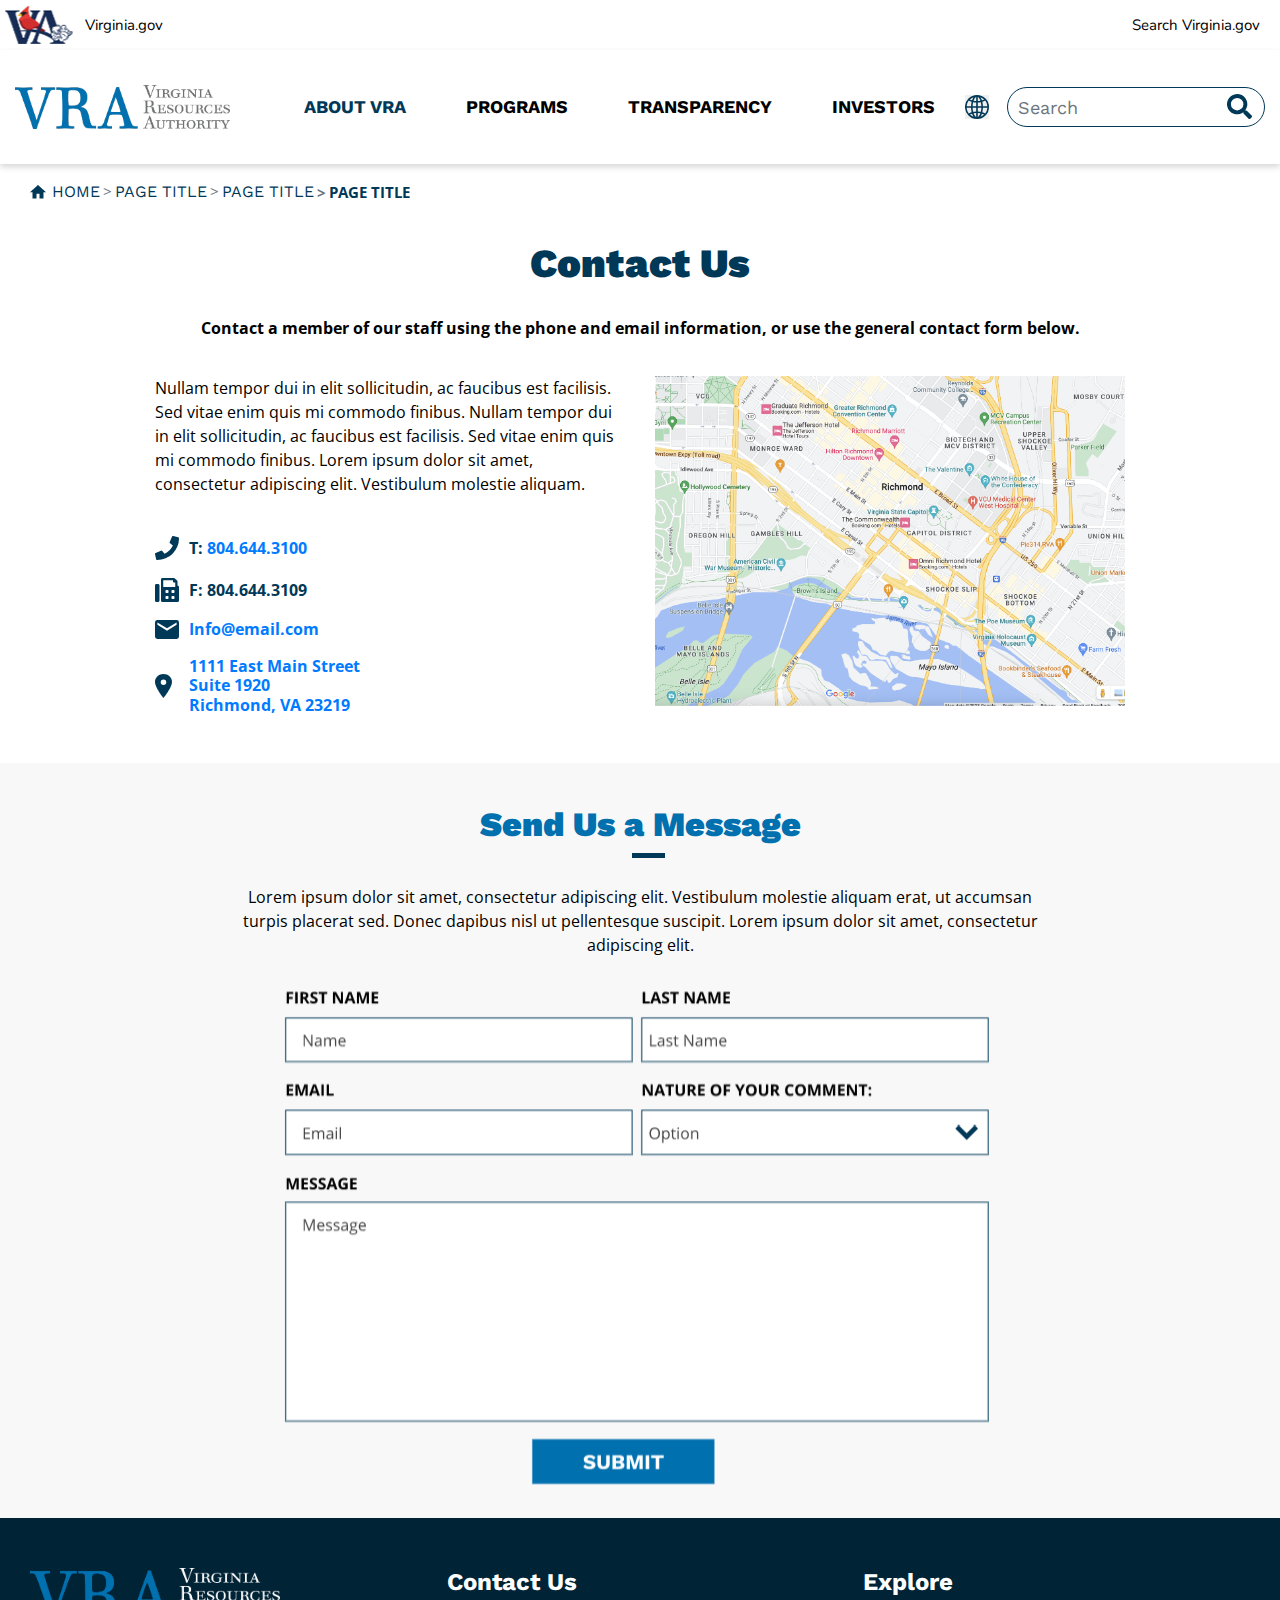
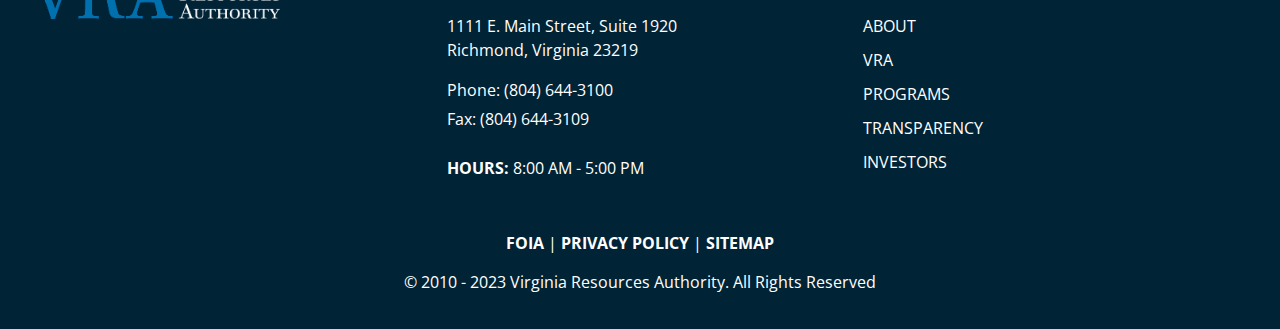
==== commit 4f1964b1: "contact page add" ====
--- a/contact.html
+++ b/contact.html
@@ -117,21 +117,53 @@
         </div>
         <div class="middle_wrap">
             <div class="generic_middle_block">
-                <div class="dt-section">
-                    <p><strong> Contact a member of our staff using the phone and email information, or use the general contact form below.</strong></p>
-                    
-                </div>
-                <!--table start-->
-                <div class="dt-section">
-                    <div class="row">
-                        <div class="col-md-8 col-lg-8">
-                            
+                <div class="inner-wraper">
+                    <div class="container">
+        
+                        <div class="contact-block">
+                            <div class="row">
+                                <div class="col-md-12 text-center mb-3">
+                                    <p><strong> Contact a member of our staff using the phone and email information, or use the general contact form below.</strong></p>
+                                </div>
+                                <div class="col-md-6">
+                                    <div class="contact-content">
+                                        <p>
+                                            Nullam tempor dui in elit sollicitudin, ac faucibus est facilisis. Sed vitae enim quis mi commodo finibus. Nullam tempor dui in elit sollicitudin, ac faucibus est facilisis. Sed vitae enim quis mi commodo finibus. Lorem ipsum dolor sit amet, consectetur
+                                            adipiscing elit. Vestibulum molestie aliquam.
+                                        </p>
+                                        <div class="cont-descr">
+                                            <h5> <img alt="phone" src="images/icon_phone.svg"> T:&nbsp;<a href="#"> 804.644.3100 </a></h5>
+                                            <h5> <img alt="fax" src="images/icon_fax.svg"> F: 804.644.3109</h5>
+                                            <h5> <img alt="email" src="images/icon_email.svg"><a href="#"> Info@email.com </a> </h5>
+                                            <h5> <img alt="email" src="images/icon_pin.svg"><a href="#" style="margin-left: 7px;"> 1111 East Main Street<br> Suite 1920<br> Richmond, VA 23219 </a> </h5>
+                                        </div>
+                                    </div>
+                                </div>
+                                <div class="col-md-6">
+                                    <div class="cont-form-area">
+                                        <img src="images/img-map.png">
+                                    </div>
+                                </div>
+                                
+                            </div>
                         </div>
-                    </div>
-                </div>
-                <!--table end-->
-              
-                
+                        
+                    </div>
+                </div>
+            </div>
+            <div class="form-section">
+                <div class="container">
+                    <div class="dt-section mt-3">
+                        <div class="topTitle text-center">
+                            <h2>Send Us a Message</h2>
+                        </div>
+                        <p class=" text-center">Lorem ipsum dolor sit amet, consectetur adipiscing elit. Vestibulum molestie aliquam erat, ut accumsan turpis placerat sed. Donec dapibus nisl ut pellentesque suscipit. Lorem ipsum dolor sit amet, consectetur adipiscing elit.
+                        </p>
+                        <div class="contact-form">
+                            <img src="images/img-form.png" />
+                        </div>
+                    </div>
+                </div>
             </div>
         </div>
     </div>
--- a/css/custom.css
+++ b/css/custom.css
@@ -2604,3 +2604,36 @@
 }
 /********************News details end*************/
 
+
+/********************Contact start*************/
+.cont-descr{
+  padding-top: 20px;
+}
+.cont-descr h5{
+  font-family: 'Open Sans', sans-serif;
+  font-size: 16px;
+  font-weight: bold;
+  padding-bottom: 10px;
+  align-items: center;
+    display: flex;
+}
+.cont-descr h5 img{
+  margin-right: 10px;
+}
+.form-section{
+  background-color: #F8F8F8;
+    padding: 25px 40px;
+    margin-top: 20px;
+}
+.form-section .dt-section{
+    max-width: 800px;
+    margin-left: auto;
+    margin-right: auto;
+
+
+}
+.contact-form{
+  text-align: center;
+}
+/********************Contact end*************/
+
